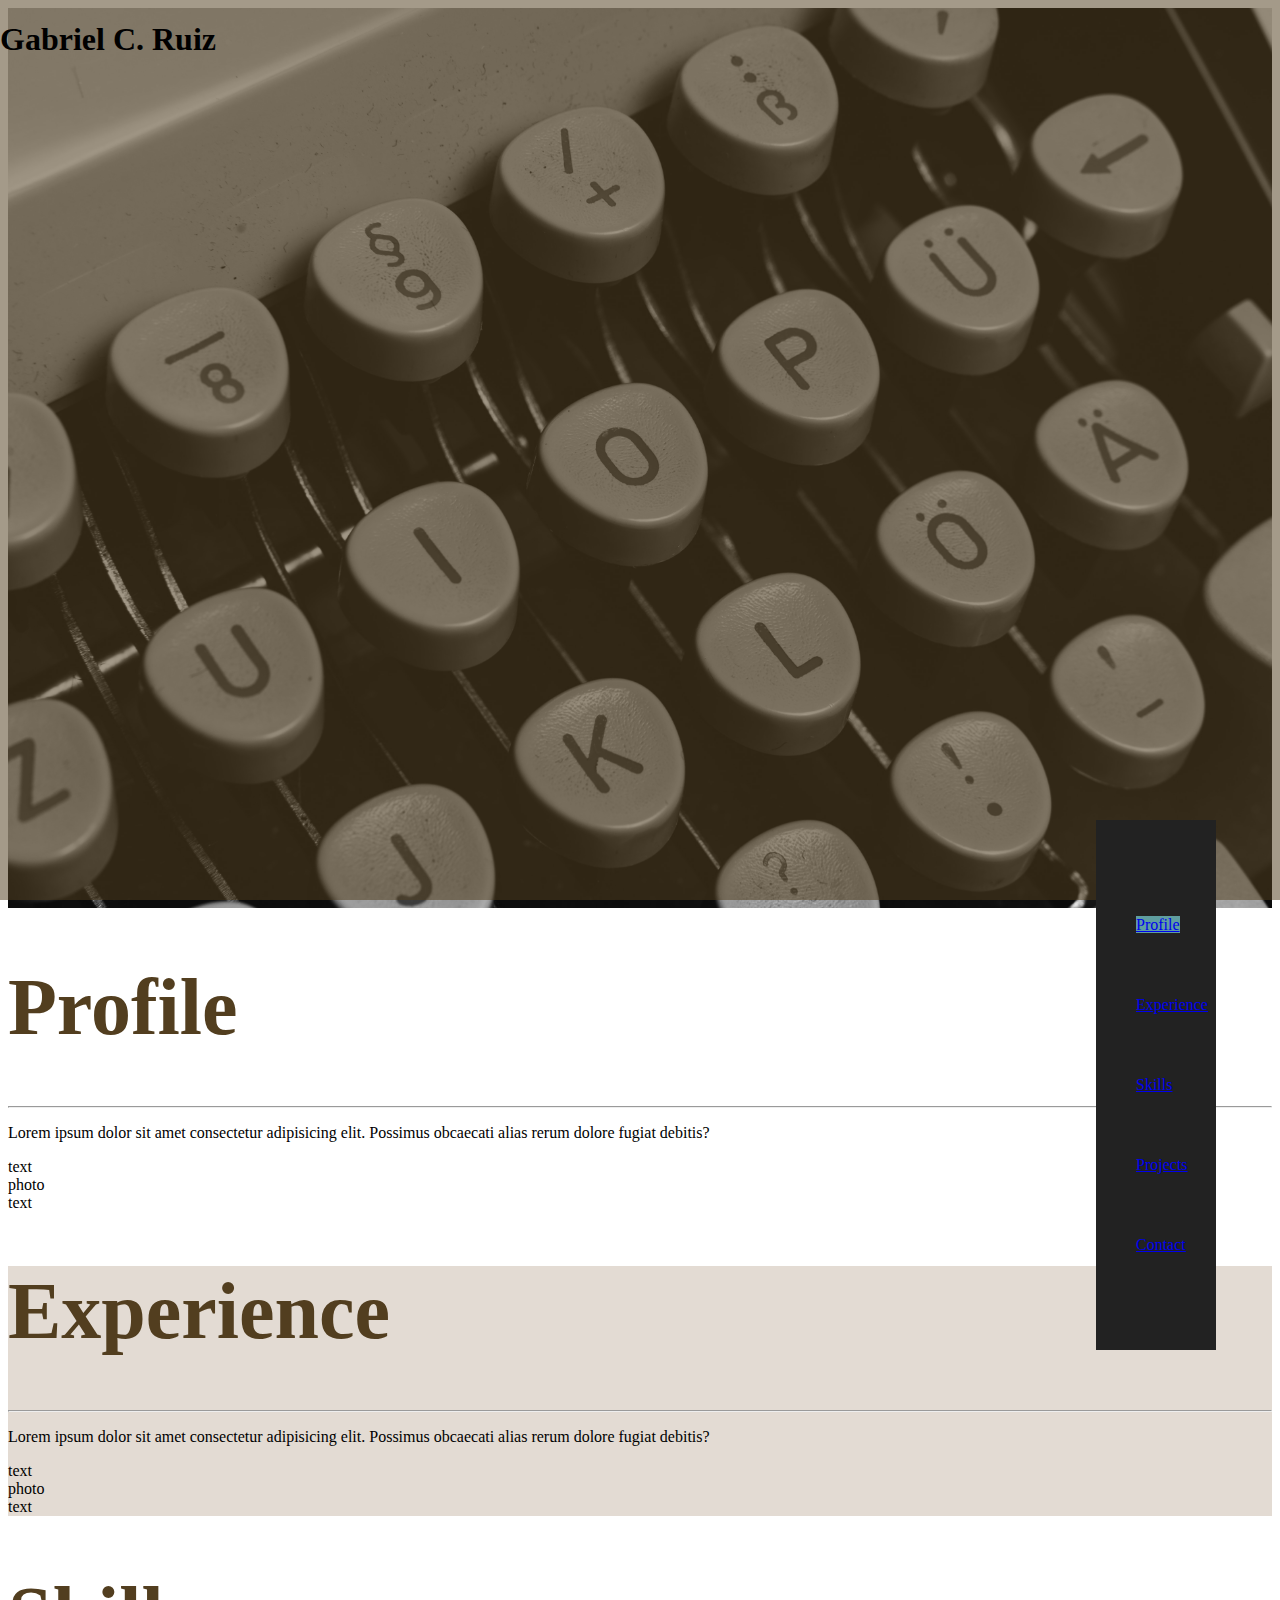
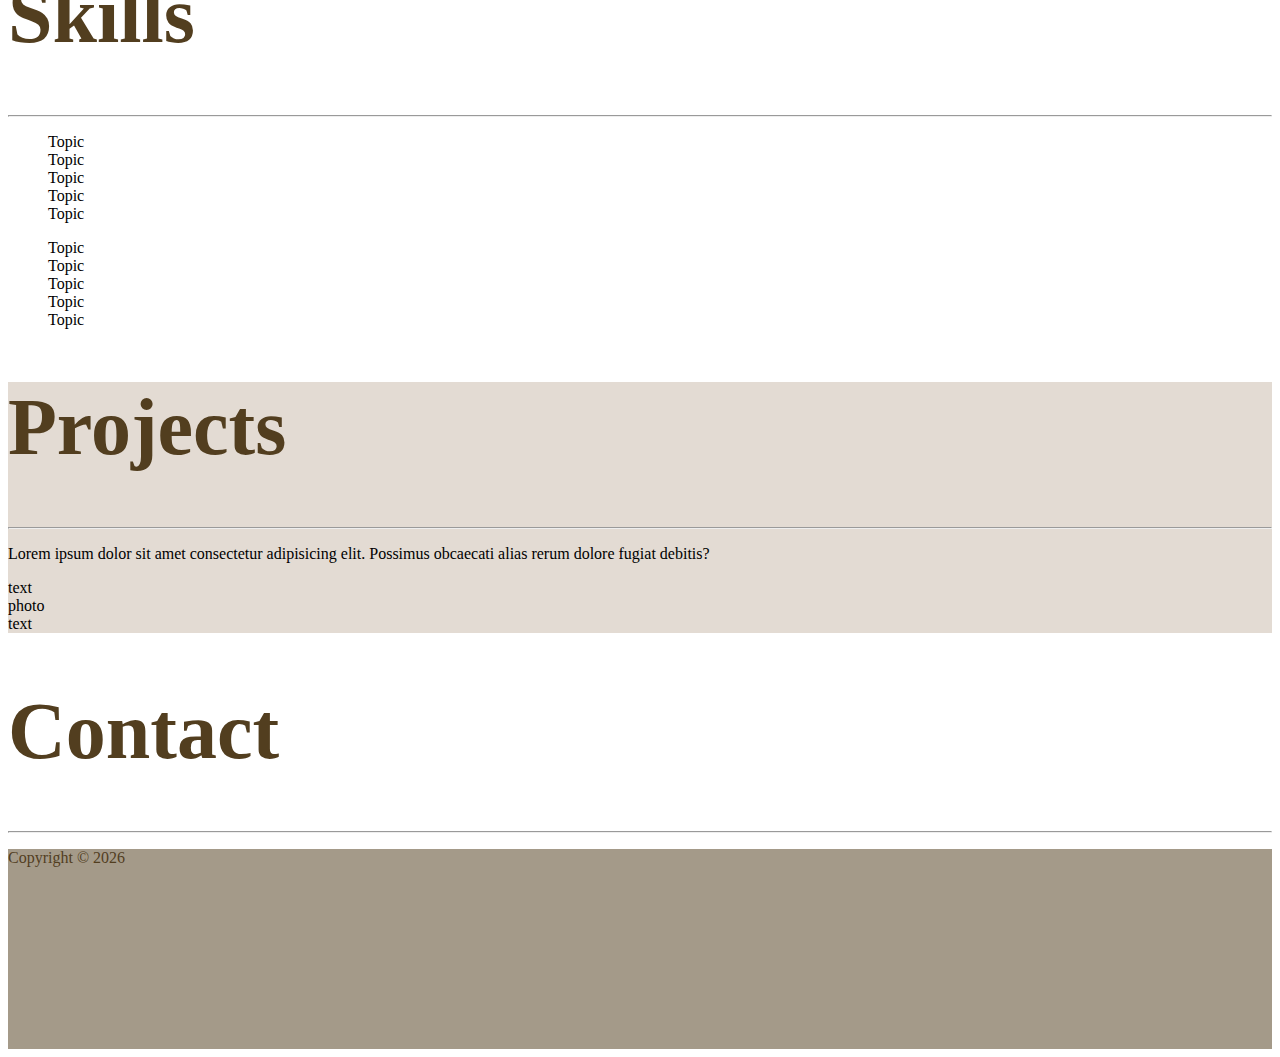
==== index.html @ 8c290fb6 "first commit" ====
<!DOCTYPE html>
<html lang="en">
  <head>
    <meta charset="UTF-8" />
    <meta name="viewport" content="width=device-width, initial-scale=1.0" />
    <meta http-equiv="X-UA-Compatible" content="ie=edge" />
    <link
      rel="stylesheet"
      href="https://use.fontawesome.com/releases/v5.0.13/css/all.css"
      integrity="sha384-DNOHZ68U8hZfKXOrtjWvjxusGo9WQnrNx2sqG0tfsghAvtVlRW3tvkXWZh58N9jp"
      crossorigin="anonymous"
    />
    <link
      rel="stylesheet"
      href="https://stackpath.bootstrapcdn.com/bootstrap/4.1.1/css/bootstrap.min.css"
      integrity="sha384-WskhaSGFgHYWDcbwN70/dfYBj47jz9qbsMId/iRN3ewGhXQFZCSftd1LZCfmhktB"
      crossorigin="anonymous"
    />
    <link rel="stylesheet" href="css/style.css" />
    <title>Gabriel's Resume</title>
  </head>

  <body data-spy="scroll" data-target="#navbar-example">
    <div class="opl"></div>

    <!-- preheader -->
    <section id="showcase" class="py-5">
      <div class="primary-overlay text-white">
        <div class="container">
          <div class="row">
            <div class="col text-center">
              <h1 class="display-1 mt-5 pt-5">
                Gabriel C. Ruiz
              </h1>
            </div>
          </div>
          <div class="container" id="black-bar">
            <a href="#profile" class="scroll-down">
            <span><i class="fas fa-chevron-down fa-3x"></i></span>
            </a>
          </div>  
        </div>
      </div>
    </section>
    <!-- navbar on sm screens -->
   
      
        <nav class="navbar sticky-top navbar-light d-sm-block d-md-none navbar-expand-md py-4 px-0" id="main-nav">
          <div class="container">
            
            <button class="navbar-toggler mx-auto" data-toggle="collapse"    data-target="#navbarCollapse">
              <span class="navbar-toggler-icon"></span>
            </button>
            <div class="collapse navbar-collapse" id="navbarCollapse">
              <ul class="navbar-nav">
                <li class="nav-item mx-auto">
                  <a href="#profile" class="nav-link active text-center mt-3">Profile</a>
                </li>
                <li class="nav-item mx-auto">
                  <a href="#experience" class="nav-link text-center">Experience</a>
                </li>
                <li class="nav-item mx-auto">
                  <a href="#skills" class="nav-link text-center">Skills</a>
                </li>
                <li class="nav-item mx-auto">
                  <a href="#projects" class="nav-link text-center">Projects</a>
                </li>
                <li class="nav-item mx-auto">
                  <a href="#contact" class="nav-link text-center">Contact</a>
                </li>
              </ul>
            </div>
          </div>
        </nav>
     
    <!-- navbar -->
  <section class="sticky-top d-none d-md-block">
    <nav class="navbar m-0 p-0">
      <div class="container text-center m-0 p-0">
        <ul class="navbar-nav m-0 p-0">
          <li class="nav-item">
            <a class="nav-link active text-white py-4" href="#profile">Profile</a>
          </li>
          <li class="nav-item">
            <a class="nav-link text-white py-4" href="#experience">Experience</a>
          </li>
          <li class="nav-item">
            <a class="nav-link text-white py-4" href="#skills">Skills</a>
          </li>
          <li class="nav-item">
            <a class="nav-link text-white py-4" href="#projects">Projects</a>
          </li>
          <li class="nav-item">
            <a class="nav-link text-white py-4" href="#contact">Contact</a>
          </li>
        </ul>
      </div>
    </nav>
  </section>
    <!-- profile -->
    <section id="profile" class="py-5 text-center">
      <div class="container">
        <div class="row">
          <div class="col-md-2"></div>
          <div class="col-md-8">
            <div class="info-header mb-5">
              <h1 id="big-header" class="text-center">Profile</h1>
              <hr />
              <p class="lead pb-3">
                Lorem ipsum dolor sit amet consectetur adipisicing elit.
                Possimus obcaecati alias rerum dolore fugiat debitis?
              </p>
            </div>
          </div>
          <div class="col-md-2"></div>
        </div>
      </div>
      <div class="container">
        <div class="row">
          <div class="col-md-2"></div>
          <div class="col-md-2 text-center">text</div>
          <div class="col-md-4 text-center">photo</div>
          <div class="col-md-2 text-center">text</div>
          <div class="col-md-2"></div>
        </div>
      </div>
    </section>

    <!-- Experience -->
    <section id="experience" class="py-5 text-center">
      <div class="container">
        <div class="row">
          <div class="col-md-2"></div>
          <div class="col-md-8">
            <div class="info-header mb-5">
              <h1 id="big-header" class="text-center">Experience</h1>
              <hr />
              <p class="lead pb-3">
                Lorem ipsum dolor sit amet consectetur adipisicing elit.
                Possimus obcaecati alias rerum dolore fugiat debitis?
              </p>
            </div>
          </div>
          <div class="col-md-2"></div>
        </div>
      </div>
      <div class="container">
        <div class="row">
          <div class="col-md-2"></div>
          <div class="col-md-2 text-center">text</div>
          <div class="col-md-4 text-center">photo</div>
          <div class="col-md-2 text-center">text</div>
          <div class="col-md-2"></div>
        </div>
      </div>
    </section>
    <!-- skills  -->
    <section id="skills">
      <div class="container">
        <div class="row">
          <div class="container">
            <div class="row">
              <div class="col-md-2"></div>
              <div class="col-md-8">
                <h1 id="big-header" class="text-center">Skills</h1>
                <hr />
              </div>
              <div class="col-md-2"></div>
            </div>
          </div>
          <div class="col-md-2 d-none d-md-block" id="small-stars"></div>
          <div class="col-md-4">
            <ul class="px-2 pb-0">
              <li class="mb-2">
                <span class="skill-title">Topic</span>
                <!-- stars
                <i class="far fa-star"></i>
                <i class="fas fa-star"></i> -->
                <span class="float-right">
                  <span class="stars">
                    <i class="fas fa-star"></i>
                  </span>
                  <span class="stars">
                    <i class="fas fa-star"></i>
                  </span>
                  <span class="stars">
                    <i class="fas fa-star"></i>
                  </span>
                  <span class="stars">
                    <i class="fas fa-star"></i>
                  </span>
                </span>
              </li>
              <li class="mb-2">
                <span class="skill-title">Topic</span>
                <!-- stars
                <i class="far fa-star"></i>
                <i class="fas fa-star"></i> -->
                <span class="float-right">
                  <span class="stars">
                    <i class="fas fa-star"></i>
                  </span>
                  <span class="stars">
                    <i class="fas fa-star"></i>
                  </span>
                  <span class="stars">
                    <i class="fas fa-star"></i>
                  </span>
                  <span class="stars">
                    <i class="fas fa-star"></i>
                  </span>
                </span>
              </li>
              <li class="mb-2">
                <span class="skill-title">Topic</span>
                <!-- stars
                <i class="far fa-star"></i>
                <i class="fas fa-star"></i> -->
                <span class="float-right">
                  <span class="stars">
                    <i class="fas fa-star"></i>
                  </span>
                  <span class="stars">
                    <i class="fas fa-star"></i>
                  </span>
                  <span class="stars">
                    <i class="fas fa-star"></i>
                  </span>
                  <span class="stars">
                    <i class="fas fa-star"></i>
                  </span>
                </span>
              </li>
              <li class="mb-2">
                <span class="skill-title">Topic</span>
                <!-- stars
                <i class="far fa-star"></i>
                <i class="fas fa-star"></i> -->
                <span class="float-right">
                  <span class="stars">
                    <i class="fas fa-star"></i>
                  </span>
                  <span class="stars">
                    <i class="fas fa-star"></i>
                  </span>
                  <span class="stars">
                    <i class="fas fa-star"></i>
                  </span>
                  <span class="stars">
                    <i class="fas fa-star"></i>
                  </span>
                </span>
              </li>
              <li class="mb-2">
                <span class="skill-title">Topic</span>
                <!-- stars
                <i class="far fa-star"></i>
                <i class="fas fa-star"></i> -->
                <span class="float-right">
                  <span class="stars">
                    <i class="fas fa-star"></i>
                  </span>
                  <span class="stars">
                    <i class="fas fa-star"></i>
                  </span>
                  <span class="stars">
                    <i class="fas fa-star"></i>
                  </span>
                  <span class="stars">
                    <i class="fas fa-star"></i>
                  </span>
                </span>
              </li>
            </ul>
          </div>
          <div class="col-md-4">
            <ul class="px-2">
              <li class="mb-2">
                <span class="skill-title">Topic</span>
                <!-- stars
                  <i class="far fa-star"></i>
                  <i class="fas fa-star"></i> -->
                <span class="float-right">
                  <span class="stars">
                    <i class="fas fa-star"></i>
                  </span>
                  <span class="stars">
                    <i class="fas fa-star"></i>
                  </span>
                  <span class="stars">
                    <i class="fas fa-star"></i>
                  </span>
                  <span class="stars">
                    <i class="fas fa-star"></i>
                  </span>
                </span>
              </li>
              <li class="mb-2">
                <span class="skill-title">Topic</span>
                <!-- stars
                  <i class="far fa-star"></i>
                  <i class="fas fa-star"></i> -->
                <span class="float-right">
                  <span class="stars">
                    <i class="fas fa-star"></i>
                  </span>
                  <span class="stars">
                    <i class="fas fa-star"></i>
                  </span>
                  <span class="stars">
                    <i class="fas fa-star"></i>
                  </span>
                  <span class="stars">
                    <i class="fas fa-star"></i>
                  </span>
                </span>
              </li>
              <li class="mb-2">
                <span class="skill-title">Topic</span>
                <!-- stars
                  <i class="far fa-star"></i>
                  <i class="fas fa-star"></i> -->
                <span class="float-right">
                  <span class="stars">
                    <i class="fas fa-star"></i>
                  </span>
                  <span class="stars">
                    <i class="fas fa-star"></i>
                  </span>
                  <span class="stars">
                    <i class="fas fa-star"></i>
                  </span>
                  <span class="stars">
                    <i class="fas fa-star"></i>
                  </span>
                </span>
              </li>
              <li class="mb-2">
                <span class="skill-title">Topic</span>
                <!-- stars
                  <i class="far fa-star"></i>
                  <i class="fas fa-star"></i> -->
                <span class="float-right">
                  <span class="stars">
                    <i class="fas fa-star"></i>
                  </span>
                  <span class="stars">
                    <i class="fas fa-star"></i>
                  </span>
                  <span class="stars">
                    <i class="fas fa-star"></i>
                  </span>
                  <span class="stars">
                    <i class="fas fa-star"></i>
                  </span>
                </span>
              </li>
              <li class="mb-2">
                <span class="skill-title">Topic</span>
                <!-- stars
                  <i class="far fa-star"></i>
                  <i class="fas fa-star"></i> -->
                <span class="float-right">
                  <span class="stars">
                    <i class="fas fa-star"></i>
                  </span>
                  <span class="stars">
                    <i class="fas fa-star"></i>
                  </span>
                  <span class="stars">
                    <i class="fas fa-star"></i>
                  </span>
                  <span class="stars">
                    <i class="fas fa-star"></i>
                  </span>
                </span>
              </li>
            </ul>
          </div>
          <div class="col-md-2"></div>
        </div>
      </div>
    </section>
    <!-- projects -->
    <section id="projects" class="py-5 text-center">
      <div class="container">
        <div class="row">
          <div class="col-md-2"></div>
          <div class="col-md-8">
            <div class="info-header mb-5">
              <h1 id="big-header" class="text-center">Projects</h1>
              <hr />
              <p class="lead pb-3">
                Lorem ipsum dolor sit amet consectetur adipisicing elit.
                Possimus obcaecati alias rerum dolore fugiat debitis?
              </p>
            </div>
          </div>
          <div class="col-md-2"></div>
        </div>
      </div>
      <div class="container">
        <div class="row">
          <div class="col-md-2"></div>
          <div class="col-md-2 text-center">text</div>
          <div class="col-md-4 text-center">photo</div>
          <div class="col-md-2 text-center">text</div>
          <div class="col-md-2"></div>
        </div>
      </div>
    </section>

    <!-- contact -->
    <section id="contact" class="py-5 text-center">
      <div class="container">
        <div class="row">
          <div class="col-md-2"></div>
          <div class="col-md-8">
            <div class="info-header mb-5">
              <h1 id="big-header" class="text-center">Contact</h1>
            </div>
            <div class="col-md-2"></div>
            <hr />  
          <div class="col-md-2"></div>            
          <div class="col-lg-8"></div>
          <div class="col-md-2"></div>
        </div>
      </div>
      <div class="container">
        <div class="row">
          <div class="col-md-2"></div>
          <div class="social col-md-8">
            <a href="eliduberry@gmail.com"><i class="fas fa-envelope fa-2x"></i></a>
            <a href="#"><i class="fab fa-github fa-2x"></i></a>
            <a href="#"><i class="fas fa-phone fa-2x"></i></a>
            
          <div class="col-md-2"></div>
        </div>
      </div>
    </section>
    <!-- footer -->
    <section id="footer" class="p-0 m-0 text-center">
      <div class="container">
       <p class="lead pt-5">
            Copyright &copy;
            <span id="year"></span>
          </p>
        </footer>
      </div>
    </section>
    <script
      src="http://code.jquery.com/jquery-3.3.1.min.js"
      integrity="sha256-FgpCb/KJQlLNfOu91ta32o/NMZxltwRo8QtmkMRdAu8="
      crossorigin="anonymous"
    ></script>
    <script
      src="https://cdnjs.cloudflare.com/ajax/libs/popper.js/1.14.3/umd/popper.min.js"
      integrity="sha384-ZMP7rVo3mIykV+2+9J3UJ46jBk0WLaUAdn689aCwoqbBJiSnjAK/l8WvCWPIPm49"
      crossorigin="anonymous"
    ></script>
    <script
      src="https://stackpath.bootstrapcdn.com/bootstrap/4.1.1/js/bootstrap.min.js"
      integrity="sha384-smHYKdLADwkXOn1EmN1qk/HfnUcbVRZyYmZ4qpPea6sjB/pTJ0euyQp0Mk8ck+5T"
      crossorigin="anonymous"
    ></script>

    <script>
      // Smooth Scrolling
      $("#navbar a, .btn").on("click", function (e) {
        if (this.hash !== "") {
          e.preventDefault();

          const hash = this.hash;

          $("html, body").animate(
            {
              scrollTop: $(hash).offset().top - 100,
            },
            800
          );
        }
      });
      // active tabs on navbar
      $('.navbar-nav .nav-link').click(function(){
    $('.navbar-nav .nav-link').removeClass('active');
    $(this).addClass('active');
})
      // Get the current year for the copyright
      $("#year").text(new Date().getFullYear());
    </script>
  </body>
</html>
---- css/style.css ----
body {
}
/* colors
dark color: rgb(82, 62, 31);
med color: rgba(82, 62, 31, 0.527);
active button: cadetblue
light color: rgba(201, 186, 171, 0.527);
li*/
#showcase {
  height: 100vh;
  width: 100%;
  top: 0;
  left: 0;

  background: url("/img/markus-winkler-QFPtc0EGCtI-unsplash.jpg");
  background-size: cover;
}
#showcase .primary-overlay {
  background: rgba(82, 62, 31, 0.527);
  position: absolute;
  top: 0;
  left: 0;
  width: 100%;
  height: 100%;
}
#big-header {
  color: rgb(82, 62, 31);
  font-size: 5rem;
}
#showcase .scroll-down {
  height: 80px;
  width: 120px;
  display: block;
  position: absolute;
  bottom: 0px;
  right: 5%;
  background-color: #222222;
  text-align: center;
  z-index: 6;
}
#showcase .scroll-down .fas {
  color: #ffffff;
  padding-right: 2px;
  padding-top: 12px;
}
.navbar {
  background-color: #222222;
  position: absolute;
  right: 5%;
  top: 100%;
  width: 120px;
  z-index: 999;
}
.navbar-nav .active {
  background-color: cadetblue;
}

ul {
  list-style-type: none;
}
.nav-item {
  width: 120px;
  height: 80px;
}

.fa-star {
  color: cadetblue;
}
i {
  color: rgb(82, 62, 31);
}
#profile,
#skills,
#contact {
  background-color: white;
}
#experience,
#projects {
  background-color: rgba(201, 186, 171, 0.527);
}

#footer {
  background-color: rgba(82, 62, 31, 0.527);
  width: 100%;
  height: 200px;
  color: rgb(82, 62, 31);
}
@media screen and (max-width: 767px) {
  * {
    /* overflow-x: hidden; */
  }
  #big-header {
    font-size: 3rem;
  }
  #showcase .scroll-down {
    padding: 0 0;
    margin: 0 0;
    height: 90px;
    display: block;
    position: absolute;
    bottom: 0px;
    right: 0%;
    width: 100%;
    background-color: #222222;
    z-index: 2;
  }
  #showcase .scroll-down .fas {
    color: #ffffff;
    align-self: center;
  }
  #main-nav {
    background-color: white;
    position: sticky;
    width: 100%;
    top: 0;
    margin: auto;
    z-index: 8;
  }
  .nav-link {
    font-size: 1rem;
    color: rgb(82, 62, 31);
  }
  .navbar-nav .active {
    background-color: cadetblue;
    width: 100%;
    padding-left: 0;
    padding-right: 0;
    margin-left: 0;
    margin-right: 0;
  }

  .navbar-toggler {
    align-self: center;
  }
}
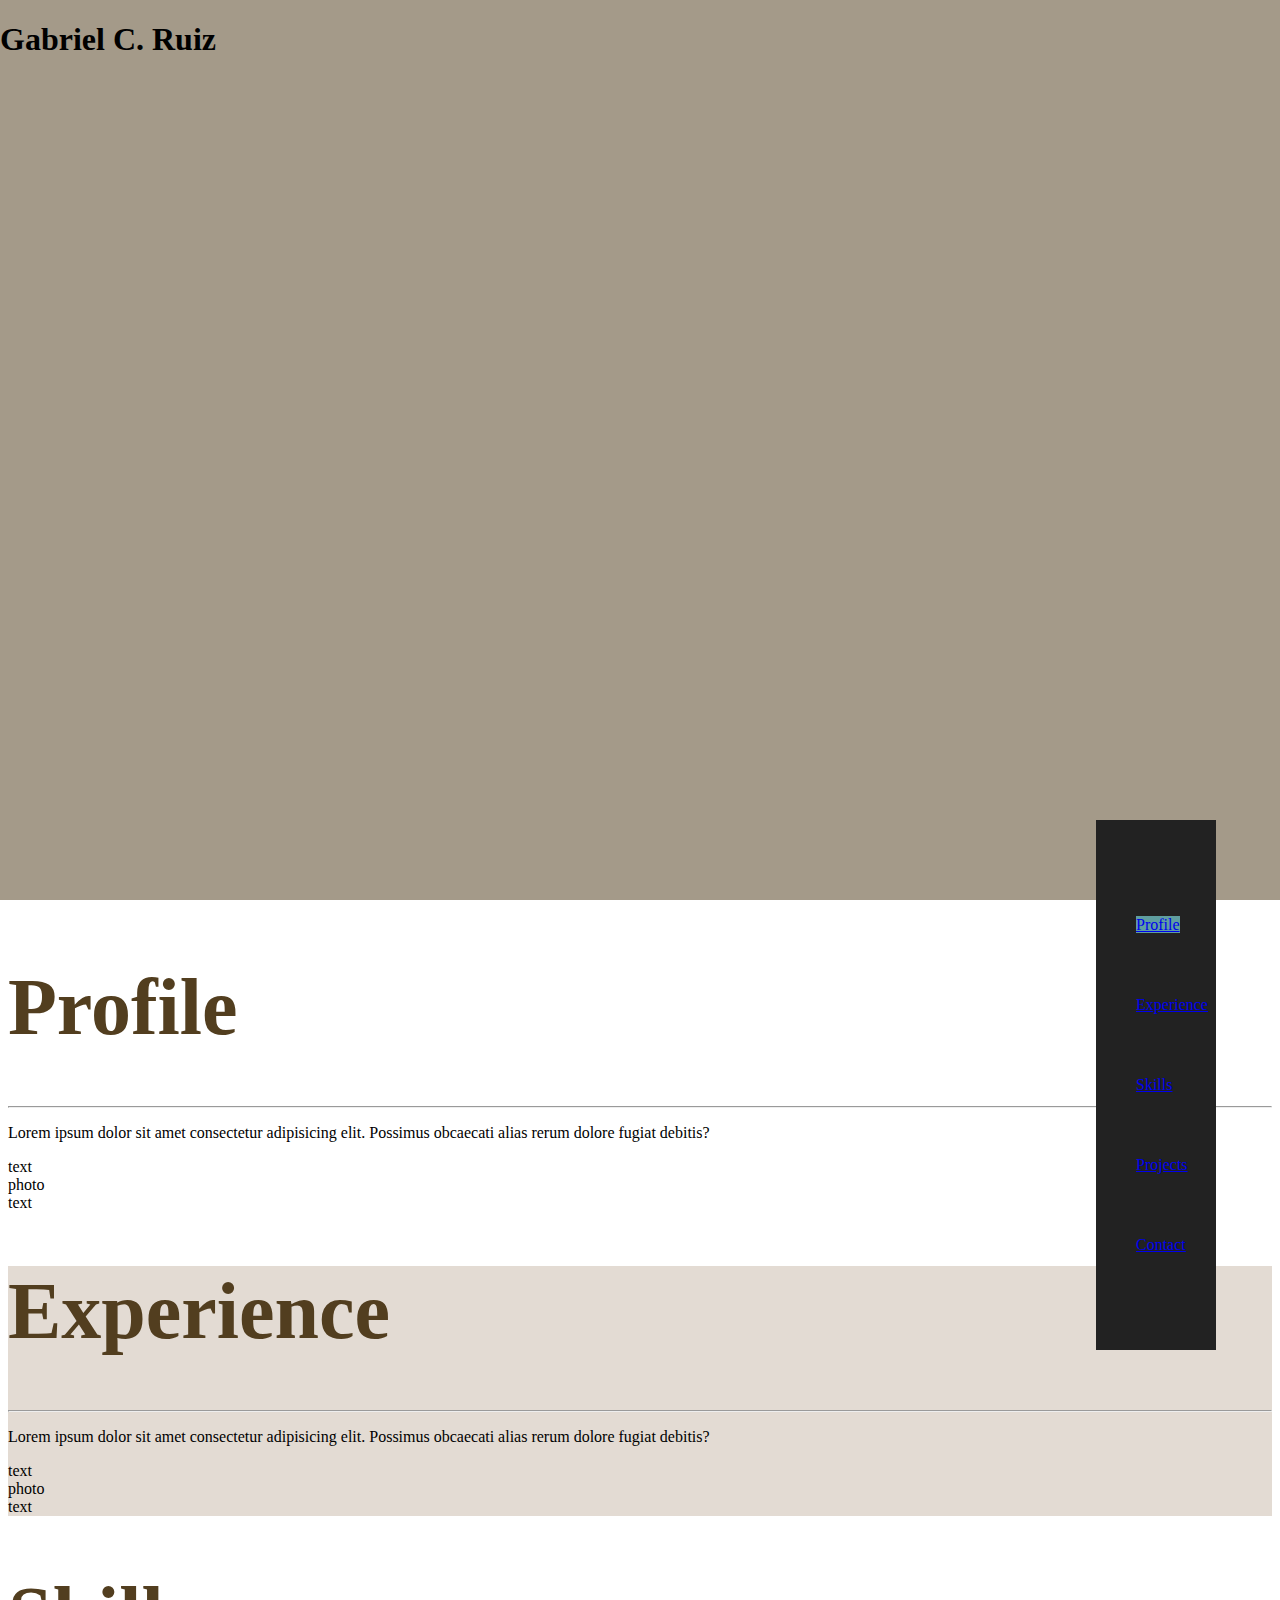
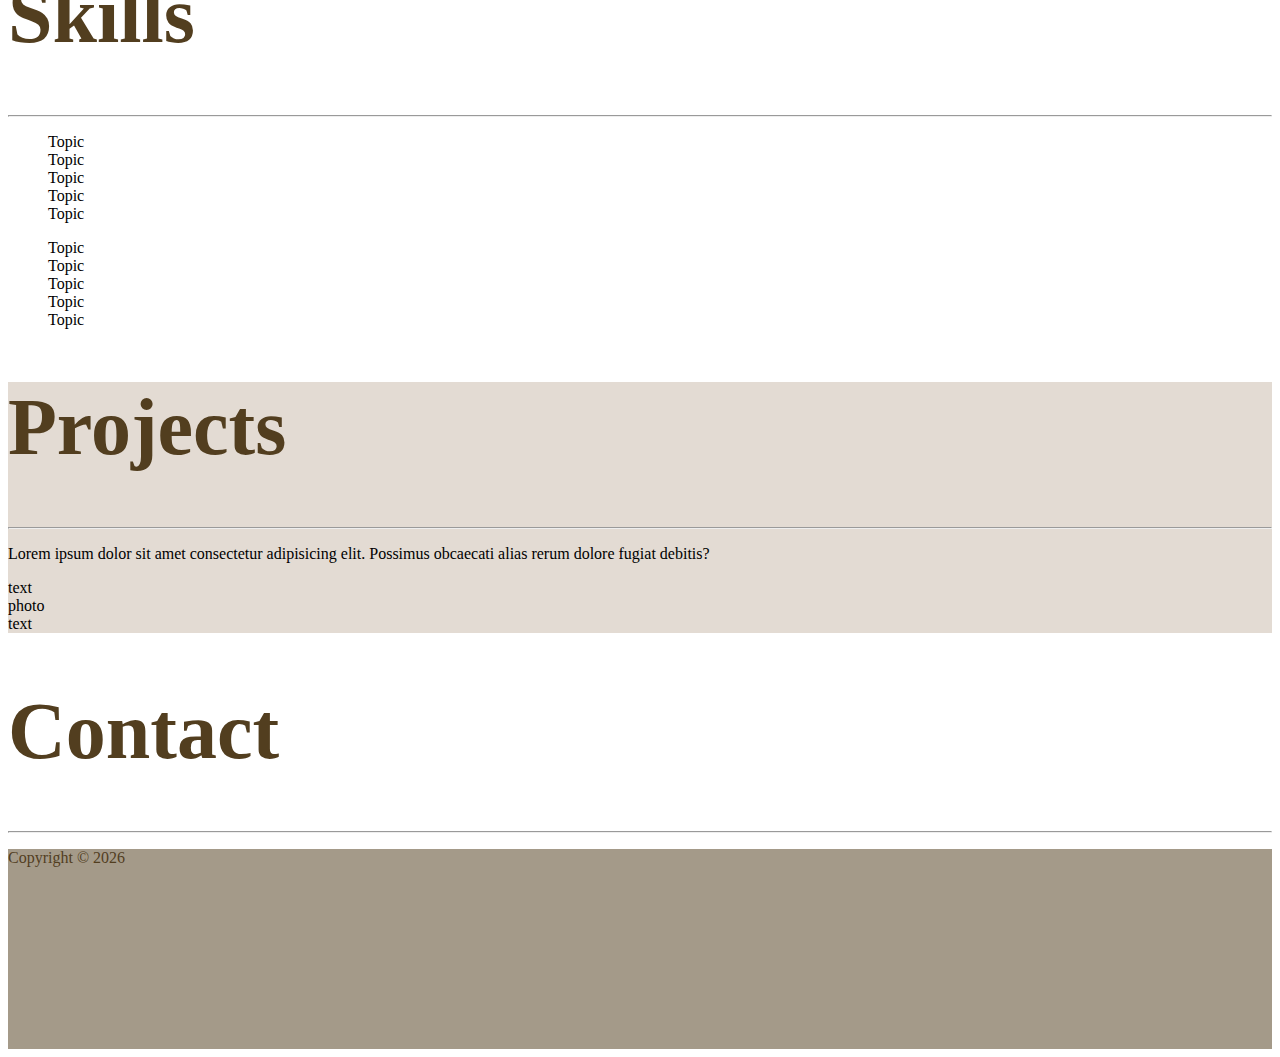
==== commit dd1fb4f0: "blah" ====
--- a/index.html
+++ b/index.html
@@ -25,7 +25,7 @@
 
     <!-- preheader -->
     <section id="showcase" class="py-5">
-      <div class="primary-overlay text-white">
+      <div class="bg-fluid primary-overlay text-white">
         <div class="container">
           <div class="row">
             <div class="col text-center">
--- a/css/style.css
+++ b/css/style.css
@@ -12,7 +12,7 @@
   top: 0;
   left: 0;
 
-  background: url("/img/markus-winkler-QFPtc0EGCtI-unsplash.jpg");
+  background: url("https://raw.githubusercontent.com/islandwonderer/resume.github.io/master/img/markus-winkler-QFPtc0EGCtI-unsplash.jpg");
   background-size: cover;
 }
 #showcase .primary-overlay {
